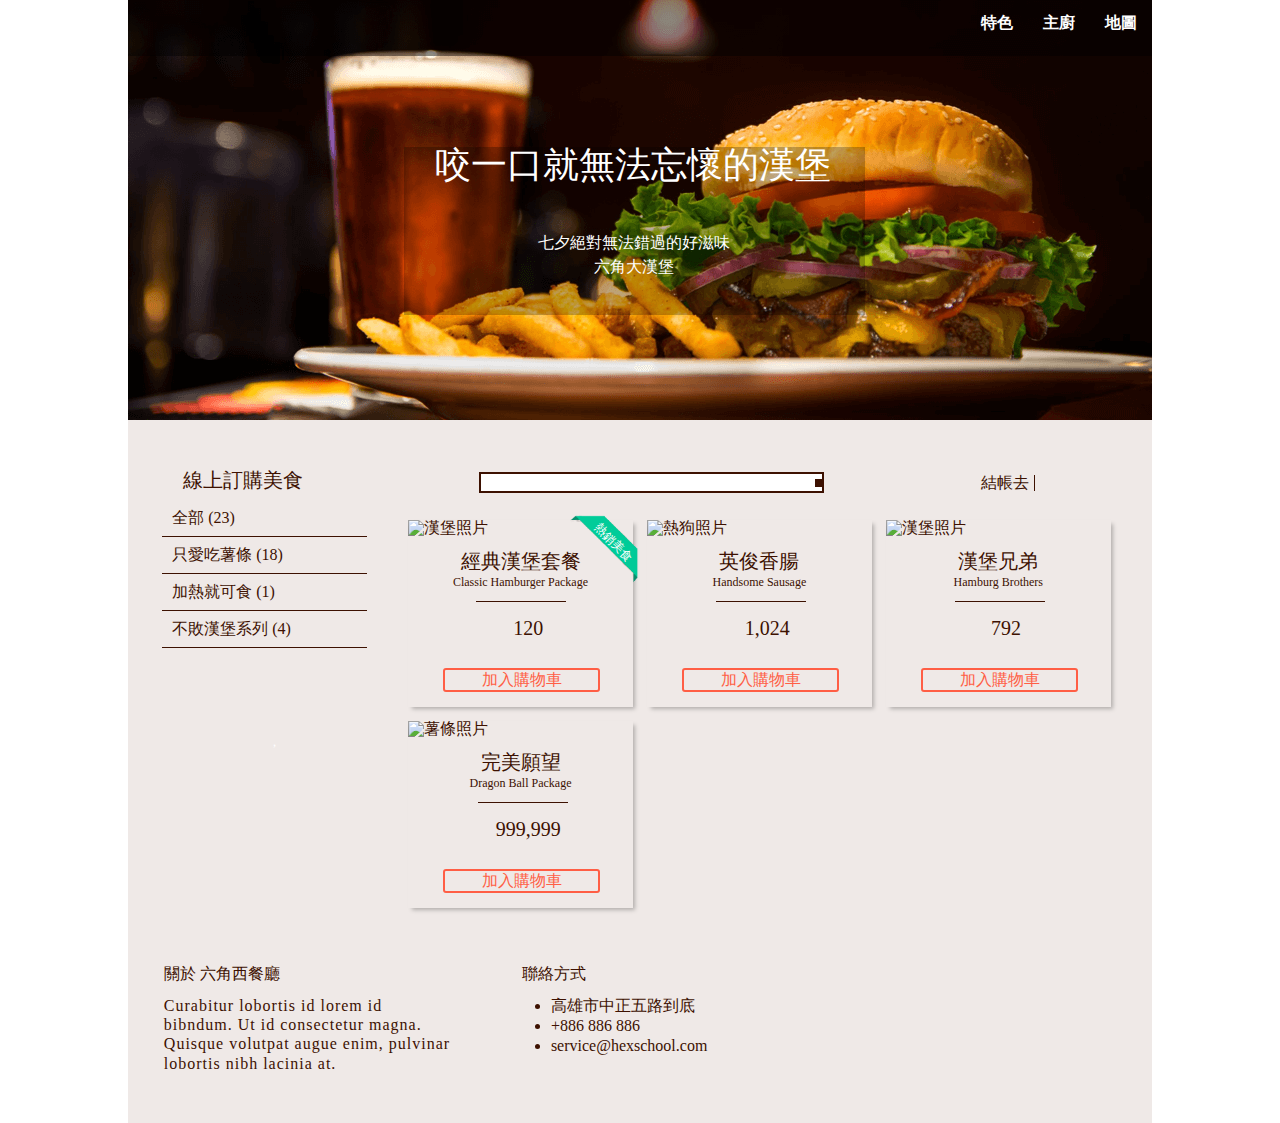
==== html/cart.html @ fddc5d1a "first commit" ====
<!DOCTYPE html>
<html lang="en">
<head>
    <meta charset="UTF-8">
    <meta http-equiv="X-UA-Compatible" content="IE=edge">
    <meta name="viewport" content="width=device-width, initial-scale=1.0">
    <title>Restaurant-cart</title>

    <link rel="shortcut icon" href="../icon/burger.icon.svg">

    <meta name='description' content='網頁練習，六角西餐廳。' />
    <meta property="og:title" content="六角西餐廳"/>
    <meta property="og:description" content="六角西餐廳，販賣各式美式速食"/>
    <meta property="og:type" content="website"/>
    <meta property="og:url" content="  "/>
    <meta property="og:image" content="../icon/burger.icon.svg"/>
    
    <link rel="stylesheet" href="../css/restaurant ver.2.css">

    <link rel='stylesheet' href='https://cdnjs.cloudflare.com/ajax/libs/font-awesome/5.14.0/css/all.min.css'/>
    <!-- pure-->
    <link rel="stylesheet" href="https://cdn.jsdelivr.net/npm/purecss@2.1.0/build/pure-min.css">
    <link rel="stylesheet" href="https://cdn.jsdelivr.net/npm/purecss@2.1.0/build/buttons-min.css">
    <link rel="stylesheet" href="https://cdn.jsdelivr.net/npm/purecss@2.1.0/build/forms-min.css">

</head>
<body>
    <div class="wrap">
        <div class="aside">
            <ul class="menu">
                <li><a href="#">特色</a></li>
                <li><a href="#">主廚</a></li>
                <li><a href="#">地圖</a></li>
            </ul>
        </div>
        <div class="main">
            <div class="header">
                <div class="logo">
                    <a href="#">六角西餐廳</a>
                </div>
                <ul class="menu">
                    <li><a href="#">特色</a></li>
                    <li><a href="#">主廚</a></li>
                    <li><a href="#">地圖</a></li>
                </ul>
                <a href="../icon/bars.menu" class="showbar"></a>
            </div>
            <div class="banner">           
                <h1>咬一口<br>就無法忘懷的漢堡</h1>
                <span>七夕絕對無法錯過的好滋味<br>
                    <a href="../icon/utensils-solid.svg"></a>六角大漢堡<a href="../icon/utensils-solid.svg"></a>
                </span>
                <div class="blur"></div>
            </div>

            <div class="content">
                <div class="shoppingPage">
                    <ul class="sideList">
                        <h3><a href=".leaf"></a>線上訂購美食</h3>
                        <li><a href="#">全部 (23)</a></li>
                        <li><a href="#">只愛吃薯條 (18)</a></li>
                        <li><a href="#">加熱就可食 (1)</a></li>
                        <li><a href="#">不敗漢堡系列 (4)</a></li>
                    </ul>
                    <div class="product">
                        <div class="search">
                            <input type="text" size="40%">
                            <a href="magnifying.large"></a>
                            <ul class="pay">
                                <li class="payMoney">
                                    <a href="#" >結帳去</a>
                                </li>
                                <li><a href="shopping.cart"></a></li>
                            </ul>
                        </div>
                        <ul class="productList">
                            <li class="border">
                                <span class="label-point">熱銷美食</span>
                                <img class="label" src="../img/label.png" alt="熱銷美食">
                                <img src="https://github.com/hexschool/course-css-weblayout/blob/main/assets/product_1.png?raw=true" alt="漢堡照片">
                                <i class="heart fa fa-heart-o"></i>
                                <h6>經典漢堡套餐</h6>
                                <span>Classic Hamburger Package</span>
                                <a href="sign.dollar" class="money">120</a>
                                <a href="shopping.cart" class="addCart">加入購物車</a>
                            </li>
                            <li>
                                <img src="https://github.com/hexschool/course-css-weblayout/blob/main/assets/product_2.png?raw=true" alt="熱狗照片">
                                <i class="heart fa fa-heart-o"></i>
                                <h6>英俊香腸</h6>
                                <span>Handsome Sausage</span>
                                <a href="sign.dollar" class="money">1,024</a>
                                <a href="shopping.cart" class="addCart">加入購物車</a>
                            </li>
                            <li>
                                <img src="https://github.com/hexschool/course-css-weblayout/blob/main/assets/product_3.png?raw=true" alt="漢堡照片">
                                <i class="heart fa fa-heart-o"></i>
                                <h6>漢堡兄弟</h6>
                                <span>Hamburg Brothers</span>
                                <a href="sign.dollar" class="money">792</a>
                                <a href="shopping.cart" class="addCart">加入購物車</a>
                            </li>
                            <li>
                                <img src="https://github.com/hexschool/course-css-weblayout/blob/main/assets/product_4.png?raw=true" alt="薯條照片">
                                <i class="heart fa-solid fa-heart"></i>
                                <h6>完美願望</h6>
                                <span>Dragon Ball Package</span>
                                <a href="sign.dollar" class="money">999,999</a>
                                <a href="shopping.cart" class="addCart">加入購物車</a>
                            </li>
                        </ul>
                        
                    </div>
                </div>
            </div>

            <div class="footer">
                <ul class="about">
                    <li class="aboutRest">
                        <h2>關於 六角西餐廳</h2>
                        <p>
                            Curabitur lobortis id lorem id bibndum.
                            Ut id consectetur magna. Quisque volutpat augue enim,
                            pulvinar lobortis nibh lacinia at. 
                        </p>
                    </li>
                    <li>
                        <h2>聯絡方式</h2>
                        <p>
                            <ul>
                                <li>高雄市中正五路到底</li>
                                <li>+886 886 886</li>
                                <li>service@hexschool.com</li>
                            </ul>
                        </p>
                    </li>
                </ul>
                <div class="logoFooter">
                    <a href="#">六角西餐廳</a>
                    <ul>
                        <li><a href="google-plus.google" class="google"></a></li>
                        <li><a href="twitter-brands.twt" class="twitter"></a></li>
                        <li><a href="facebook-brands.fb" class="fb"></a></li>

                    </ul>
                </div>
            </div>
        </div>
    </div>


    <script src="https://code.jquery.com/jquery-3.6.0.min.js"></script> 
    <script src="https://kit.fontawesome.com/aca724d9db.js" crossorigin="anonymous"></script>
    <script src="../js/Restaurant ver.2.js"></script>
</body>
</html>
---- css/restaurant ver.2.css ----
/* http://meyerweb.com/eric/tools/css/reset/ 
   v2.0 | 20110126
   License: none (public domain)
*/

html, body, div, span, applet, object, iframe,
h1, h2, h3, h4, h5, h6, p, blockquote, pre,
a, abbr, acronym, address, big, cite, code,
del, dfn, em, img, ins, kbd, q, s, samp,
small, strike, strong, sub, sup, tt, var,
b, u, i, center,
dl, dt, dd, ol, ul, li,
fieldset, form, label, legend,
table, caption, tbody, tfoot, thead, tr, th, td,
article, aside, canvas, details, embed, 
figure, figcaption, footer, header, hgroup, 
menu, nav, output, ruby, section, summary,
time, mark, audio, video {
	margin: 0;
	padding: 0;
	border: 0;
	font-size: 100%;
	font: inherit;
	vertical-align: baseline;
}
/* HTML5 display-role reset for older browsers */
article, aside, details, figcaption, figure, 
footer, header, hgroup, menu, nav, section {
	display: block;
}
body {
	line-height: 1;
}
ol, ul {
	list-style: none;
}
blockquote, q {
	quotes: none;
}
blockquote:before, blockquote:after,
q:before, q:after {
	content: '';
	content: none;
}
table {
	border-collapse: collapse;
	border-spacing: 0;
}

/* reset end */
img{
    max-width: 100%;
    height: auto;
}

*,*::before,*::after{
    box-sizing: border-box;
}

a{
    text-decoration: none;
}

/* layoout */
.wrap{
    max-width: 1024px;
    margin: 0 auto;
    overflow: hidden;
    font-family: 'MicrosoftJhengHeiRegular';
    position: relative;
    color: #3D1101;
    
}


.header{
    position: absolute;
    left: 0;
    right: 0;
    height: 56px;
    background-color:rgba(0, 0, 0, 0.45);
    z-index: 1;
}


.logo a {
    width: 120px;
    height: 24px;
    background-image: url(https://raw.githubusercontent.com/hexschool/course-css-weblayout/4302179dc195437fdb523ccccf11440c3b5dedc8/assets/logo_w%40svg.svg);
    background-size: contain;
    background-repeat: no-repeat;
    display: block;
    text-indent: 101%;
    overflow: hidden;
    white-space: nowrap;
    position: absolute;
    top: 30%;
    left: 5%;
}

.menu{
    position: absolute;
    right: 0;
    display: flex;
    align-items: center;
}

.menu a{
    text-decoration: none;
    display: block;
    color: white;
    font-weight: bold;
    padding: 15px;
    border-bottom: 5px solid transparent;
}

.menu a:hover {
    border-bottom: 5px solid white;
}

.showbar.fa-bars:before, .fa-navicon:before{
    content: "";
    display: none;
}


.banner{
    position: relative;
    background-image: url(../img/header_desktop.png);
    height: 420px ;
    z-index: 0;
    cursor: default;
}

.banner h1{
    color: white;
    font-size: 36px;
    top: 35%;
    left: 30%;
    position: absolute;
    z-index: 3;
}

.banner span{
    color:white;
    text-align: center;
    position: absolute;
    top: 55%;
    left: 40%;
    line-height: 1.5;
    z-index: 3;
}

.banner a{
    color: white;
    size: 16px;
    z-index: 3;
    padding: 0px 5px;
    cursor: default;
}

.banner .blur{
    position: absolute;
    top: 35%;
    left: 27%;
    background-color: rgba(0,0,0,0.25);
    width: 45%;
    height: 40%;
    z-index: 0; 
}

.banner h1 br{
    display: none;
}

@media(max-width:768px){
    .showbar.fa-bars::before, .fa-navicon:before{
        content: "\f0c9";
        display: block;
    }
    .showbar{
        text-decoration: none;
        color: #fff;
        font-size: 30px;
        float: right;
        margin: 3%; 
    }
    .open .main{
        transform: translateX(-245px);
        transition: 1s ease;
    }

    .aside{
        position: absolute;
        top: 0px;
        bottom: 10px;
        width: 250px;
        height: 100%;
        overflow: hidden;
        transform: translateX(850px);
        background-color: rgba(0, 0, 0, 0.7);
        transition: 0.6s ease;
    }
    .aside .menu{
        display: block;
        width: 100%;
        text-align: center;
        padding-top: 50px;
        font-size: 18px;
    }
    .header .menu{
        display: none;
    }
    .open .aside{
        transform: translateX(520px);
    }
    .banner h1{
        top: 35%;
        left: 22%;
    }
    .banner .blur{
        top: 32.5%;
        left: 15.5%;
        width: 60%;
        height: 40%;
    }
    .banner span{
        top: 55%;
        left: 35%;
    }
}


@media(max-width:767px){
    .header{
        height: 50px;
    }
    .banner{
        background-image: url(../img/header_mobile.png);
    }
    .banner h1{
        text-align: center;
        top: 35%;
        left: 15%;
    }
    .banner h1 br{
        display: block;
    }
    .banner .blur{
        top: 25%;
        left: 5%;
        width: 90%;
        height: 60%;
    }
    .banner span{
        top: 60%;
        left: 25%;
    }
    .showbar.fa-bars::before, .fa-navicon:before{
        content: "\f0c9";
        display: block;
    }
    .showbar{
        text-decoration: none;
        color: #fff;
        font-size: 30px;
        float: right;
        margin: 3%; 
    }
    .aside{
        display: none;
    }
    .open .main{
        transform: translateX(0px);
    }
    .header .menu{
        display: block;
        max-height: 0px;
        overflow: hidden;
        transition: max-height 1.5s;
        position: absolute;
        z-index: 100;
        top: 50px;
        left: 0;
        right: 0;
        background: rgb(0,0,0,0.8);
        text-align: center;
    }
    .menu-show .menu{
        max-height: 500px;
    }
}


/* 表尾 */

.footer{
    background: rgba(239,233,231);
    display: flex;
    justify-content: space-between;
    padding-top: 50px;
    padding-bottom: 50px;
}

.about{
    display: flex;
    justify-content: space-around;
    width: 70%;
}

.about>li{
    width: 40%;
}

.about ul li{
    list-style: disc;
    padding: 2px 0px;
    margin-left: 10%;
}

.about h3{
    font-size: 24px;
}

.about p{
    padding-top: 5%;
    line-height: 1.2;
    letter-spacing: 1px;
}

.logoFooter{
    padding-right: 5%;
}

.logoFooter>a{
    width: 245px;
    height: 50px;
    background-image: url(https://raw.githubusercontent.com/hexschool/course-css-weblayout/4302179dc195437fdb523ccccf11440c3b5dedc8/assets/logo_l%40svg.svg);
    background-size: contain;
    background-repeat: no-repeat;
    display: block;
    text-indent: 101%;
    overflow: hidden;
    white-space: nowrap;
}

.logoFooter >ul{
    display: flex;
    justify-content: end;
}

.logoFooter >ul a{
    display: block;
    font-size: 36px;
}

.logoFooter li{
    margin: 10% 0%;
    margin-left: 10%;
}

.google{
    color: #DB4437;
}
.twitter{
    color: #41ABE1;
}
.fb{
    color: #3A5795;
}

@media(max-width:767px){
    .footer{
        flex-wrap: wrap;
        flex-direction: column;
        justify-content: space-around;
    }
    .aboutRest{
        display: none;
    }
    .about>li{
        width: 80%;
        margin-bottom: 5%;
    }
    .logoFooter{
       align-self: flex-end;
    }
}

/* layout end */


/* Home */

.feature{
    padding-top: 50px;
    position: relative;
    background: rgba(239,233,231);
}

.feature h3{
    font-size: 20px;
    line-height: 32px;
    text-align: center;
}

.feature span{
    border-bottom: 1px solid #979797;
    width: 13%;
    position: absolute;
    left: 25%;
    top: 15%;
}

.feature span::after{
    content: "";
    border-bottom: 1px solid #979797;
    width: 100%;
    position: absolute;
    left: 285%;
}

.feature-list{
    display: flex;
    justify-content: space-evenly;
    align-items: baseline;
}

.feature-list li{
    width: 25.333%;
    margin-bottom: 6%;
    line-height: 1.2;
    letter-spacing: 1px;
}

.feature-list h6{
    font-size: 18px;
    margin-top: 10%;
    margin-bottom: 5%;
    text-align: center;
}
.feature-list img{
    background-color: rgba(239,233,231);
    max-width: 200px;
    display: block;
    margin: 0 auto;
    margin-top: 10%;
}

@media(max-width:768px){
    .feature span{
        left: 20%;
    }
    .feature span::after{
        left: 350%;
    }

}
@media(max-width:767px){
    .feature span{
        display: none;
    }
    .feature span::after{
        display: none;
    }
    .feature-list{
        flex-direction: column;
        justify-content: center;
        align-items: center;
    }
    .feature-list li{
        width: 70%;
    }

}



/* chef */

.todayChef{
    display: flex;
    background: #3D1101;
    z-index: 0;
    padding-left: 42px;
}

.intro{
    color: #EFE9E7 ;
    z-index: 3;
    width: 40%;
    margin: 0 auto;
    margin-top: 5%;
}

.intro h6{
    font-size: 20px;
    line-height: 32px;
}

.intro p{
    margin-top: 3%;
    line-height:1.5 ;
    letter-spacing: 1.2px;
}

@media(max-width:768px){
    .todayChef img{
        width: 50%;
    }
    .intro p{
        letter-spacing: normal;
        margin-bottom: 5%;
    }
    .intro{
        width: 40%;
    }
}

@media(max-width:767px){
    .todayChef{
        flex-direction: column;
        padding-left: 0px;
    }
    .todayChef img{
        width: 100%;
    }
    .intro{
        width: 80%;
    }
}


/* review */
.review{
    padding-top: 50px;
    background: rgba(239,233,231);
    color: #3D1101;
}
.review h3{
    font-size: 24px;
    text-align: center;
    padding-bottom: 50px;
}

.reviewList{
    display: inline-flex;
    align-items: baseline;
    justify-content: center;
}

.reviewList h6{
    font-size: 18px;
    line-height: 4;
}

.reviewList img{
    max-width: 67px;
    align-self: flex-start;
    margin-left: 2%;
    margin-right: 1%;
}

.reviewList li{
    width: 20%;
    margin-right: 3%;
    line-height: 1.5;
}
.reviewList span{
    display: block;
    color: rgba(77,37,22,0.75);
    padding-top: 16px;
    float: right;
    margin-bottom: 15%;
}


@media(max-width:767px){
    .reviewList{
        flex-wrap: wrap;
    }
    .reviewList li{
        width: 70%;
    }
}


/* map */
.reservation{
    background: rgba(250,250,250,0.70);
    color: #3D1101;
    padding: 50px 0px;
    
}

.reservation h2{
    font-size: 24px;
    text-align: center;
    padding-bottom: 40px;
    line-height: 1.5;
}

.infro{
    display: flex;
    justify-content: space-evenly;
    align-items: flex-start;
}

.infro .pure-form.pure-form-stacked input{
    margin:  0em 0em 1em 0em;
    
}

.infro .pure-form .pure-radio {
    display: inline;
}

.infro .pure-form .pure-radio input{
    width: 10%;
    margin: 0.5em 0;
}


.infro .btn{
    margin-left: 70%;
}

.infro .button-warning ,.formPage .btn .pure-button.button-warning{
    background: rgb(223, 117, 20);
}

@media(max-width:768px){
    .infro img{
        display: block;
        width: 50%;
        margin:0% 5%;
    }
    .infro .pure-form.pure-form-stacked input{
        width: 70%;
    }
    .infro .pure-form .pure-radio input{
        width: 5%;
    }
    .infro .btn{
        margin-left: 35%;
    }
}

@media(max-width:767px){
   .infro{
        flex-direction: column;
        align-items: center;
   }
   .infro img{
    width: 90%;
   }
   .infro .pure-form{
    margin-left: 15%;
    margin-top: 5%;
   }
}


/* cart start */
.shoppingPage{
    display: flex;
    justify-content: space-evenly;
    align-items: baseline;
    padding-top: 50px;
    background: rgba(239,233,231);
}

.sideList h3,.sideList h3 a{
    font-size: 20px;
    color: #3D1101;
    padding-bottom: 10px;
    padding-right: 5px;
}

.sideList{
    width: 20%;
}

.sideList li a{
    color: #3D1101;
    display: block;
    padding: 10px  70px 10px 10px;
}

.sideList li a:hover{
    background-color: #3D1101;
    color:#fff;
}

.sideList li{
    border-bottom: 1px solid #3D1101  ;
}

/* 搜尋欄 */

.search{
    display: flex;
    justify-content: space-around;
    align-items: center;
    position: relative;
}

.search>a{
    color: #fff;
    display: inline-block;
    position: absolute;
    transform: translateX(60px) ;
    border: #3D1101 1px solid;
    background-color: #3D1101;
    padding: 3px;
}

.search input{
    border: #3D1101 2px solid;
    border-radius: 0px;
}

.search input:focus{
    outline: rgba(77,37,22,0.85);
    box-shadow:inset 1px 0.5px  1px 2.5px rgba(77,37,22,0.25);

}

.pay{
    display: flex;
}

.pay a{
    color: #3D1101;
}

.pay .payMoney{
    margin-right: 5px;
    border-right: 1px solid #3D1101;
}

.payMoney a{
    display: block;
    padding-right: 5px;
}

/* 產品列 */

.product{
    width: 70%;
}

.productList{
    display:flex;
    justify-content: start;
    align-content: flex-start;
    flex-wrap: wrap;
    padding-top: 20px;
}

.productList li{
    width: 31.333%;
    margin: 1%;
    box-shadow: 3px 3px 4px -1px rgb(0,0,0,0.25);
    position: relative;
}

.productList h6{
    font-size: 20px;
    text-align: center;
    padding: 15px 0px 5px 0px;
    position: relative;
}

.productList span{
    display: block;
    font-size: 12px;
    text-align: center;
}

.productList h6::before,.productList .border h6::before{
    content: "";
    position: absolute;
    width: 90px;
    border-bottom: 1px solid #3D1101;
    transform: translateX(-3px) translateY(50px);
}

.productList .border h6::before{
    transform: translateX(15px) translateY(50px);
}

.productList a{
    display: block;
    text-align: center;
}

.productList .money{
    color: #3D1101;
    font-size: 20px;
    margin: 30px 0px;
    cursor: default;
}
.productList .money.fa-solid{
    font-weight: 500;
}

.productList .addCart{
    color: #FF5E45;
    margin: 15px 35px;
    padding: 2px 0px;
    border: #FF5E45 2px solid;
    border-radius: 3px;
    width: 70%;
}

.productList .addCart:hover{
    color: #fff;
    background-color: #FF5E45 ;
}

.productList .heart{
    position: absolute;
    transform: translateX(-215px) translateY(10px);
    color: #fff;
    cursor: pointer;
}

.productList .label{
    width: 30%;
    position: absolute;
    transform: translateX(162px) translateY(-5px);
}
.label-point{
    position: absolute;
    transform: rotate(-315deg) translateX(140px) translateY(-117px);
    color: #fff;
    z-index: 5;
    font-size: 14px;
}

@media(max-width:768px){
    .sideList{
        width: 26%;
    }
    .search>a{
        transform: translateX(105px) ;
    }
    .productList .heart{
        transform: translateX(-160px) translateY(10px);
    }
    
    .productList .label{
        width: 35%;
        transform: translateX(112px) translateY(-5px);
    }
    .productList .label-point{
        transform: rotate(-315deg) translateX(100px) translateY(-80px);
    }
}

/* 最適用iphone12pro */
@media(max-width:767px){
    .shoppingPage{
        flex-direction: column;
        align-items: center;
    }
    .sideList{
        width: 80%;
    }
    .search{
        flex-direction: column;
        justify-content: flex-end;
        align-items: flex-end;
    }
    .search>a{
        transform: translateX(-36px) translateY(-27px) ;
    }
    .search input{
        width: 85%;
        margin-top: 5%;
        margin-right: 10%;
    }
    .pay{
        margin-top: 10px;
        margin-right: 10%;
    }
    .product{
        width: 90%;
    }
    .productList{
        flex-wrap: wrap;
        justify-content: center;
    }
    .productList li{
        width: 80%;
        margin-bottom: 5%;
    }
    .productList .heart{
        transform: translateX(-270px) translateY(10px);
    }
    
    .productList .label{
        width: 30%;
        transform: translateX(202px) translateY(-5px);
    }
    .productList .label-point{
        font-size: 16px;
        transform: rotate(-315deg) translateX(175px) translateY(-145px);
    }

}


/* login css start */
.login{
    background: rgba(239,233,231);
    padding: 50px;
    font-family: 'NotoSansCJKtc-Medium';
}

.login h1{
    text-align: center;
    font-size: 48px;
    margin: 1%;
    font-weight: bold;
}

.login >span{
    font-weight: bold;
    display: block;
    text-align: center;
    font-size: 20px;
}

.formPage{
    color: #3D1101 ;
    width: 37%;   
    margin: 0 auto;
    border-top: 5px #FF5E45 solid;
    margin-top: 5%;
    box-shadow: 2px 4px 6px -2px rgb(0,0,0,0.35);
}

.formPage h2{
    font-family: 'NotoSansCJKtc-Black';
    font-size: 18px;
    text-align: center;
    padding-top: 20px;
    padding-bottom: 10px;
    font-weight: bold;

}

.formPage .pure-form.pure-form-stacked{
    padding-left: 20px;
}

.formPage .pure-form-message{
    color: rgba(182, 66, 23, 0.75);
}

.formPage .btn{
    padding-top: 50px;
}

.formPage .btn .pure-button{
    width: 40%;
    color: #fff;
    margin: 0% 2.5%;
}

.formPage .btn .pure-button{
    background: rgb(0,0,0,0.35);
}

.mail ,.locker{
    position: relative;
    display: inline-block;
}

.mail::before,.locker::before{
    content: "\f0e0";
    font-family: "Font Awesome 6 Free";
    font-weight: 300;
    position: absolute;
    transform: translateX(10px) translateY(30px);
    color: rgba(182, 66, 23, 0.5);
}

.locker::before{
    content: "\f13e";
    font-weight: 600;
}

@media(max-width:768px){
    .formPage .pure-form.pure-form-stacked input{
        width: 90%;
    }
}

@media(max-width:767px){
    .formPage .pure-form.pure-form-stacked input{
        width: 90%;
    }
    .formPage{
        width: 100%;
    }
}
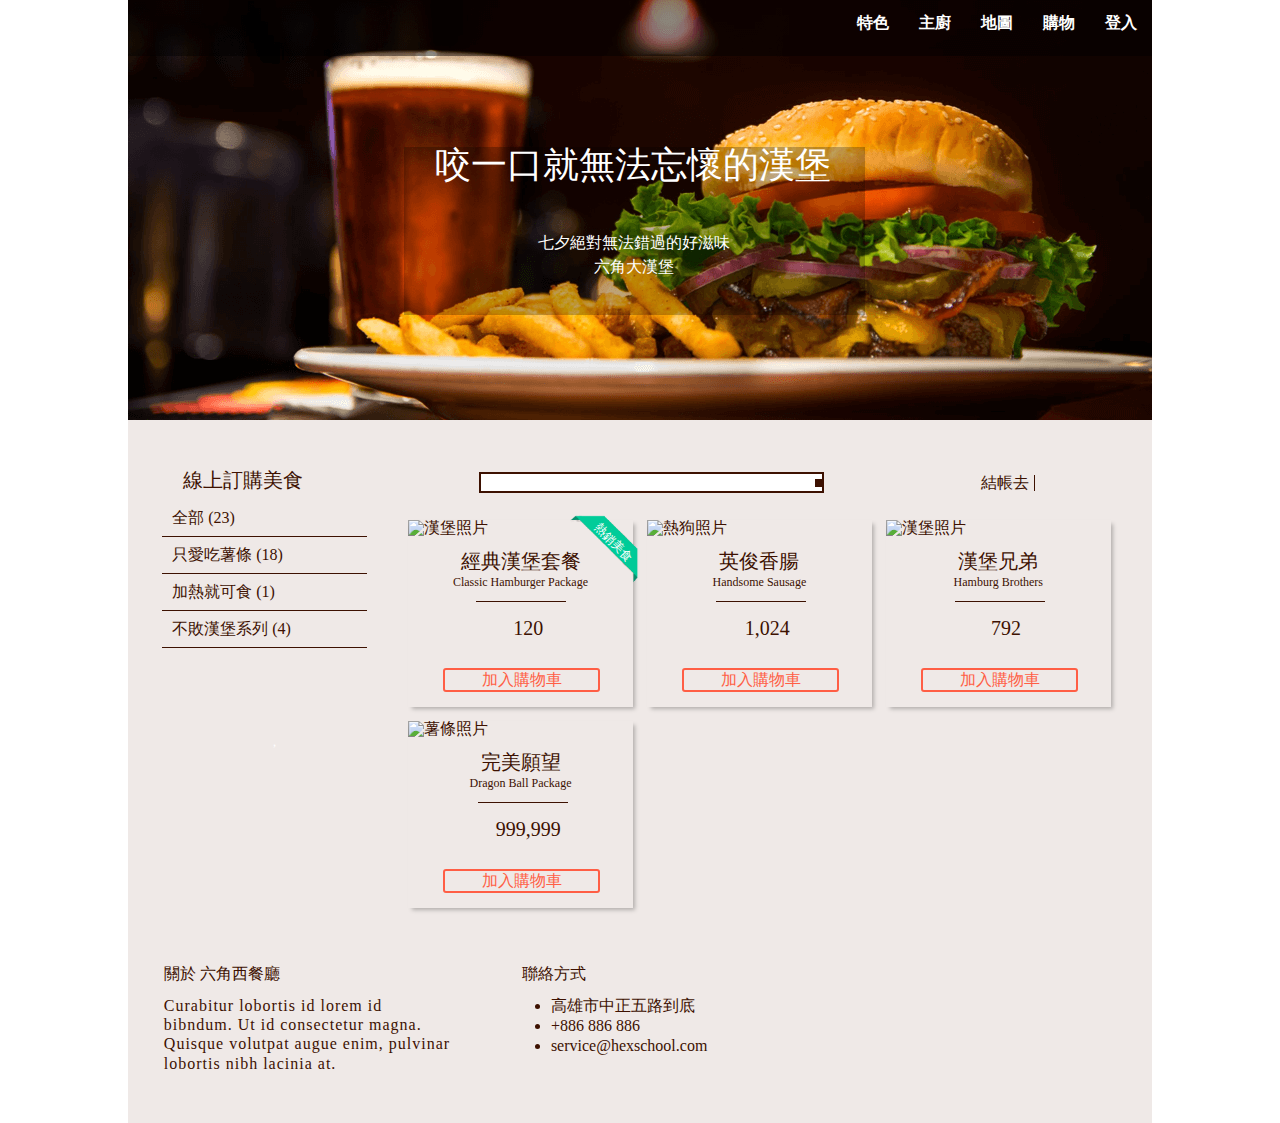
==== commit cc451c34: "modify menu and herf" ====
--- a/html/cart.html
+++ b/html/cart.html
@@ -31,6 +31,8 @@
                 <li><a href="#">特色</a></li>
                 <li><a href="#">主廚</a></li>
                 <li><a href="#">地圖</a></li>
+                <li><a href="./cart.html">購物</a></li>
+                <li><a href="./login.html">登入</a></li>
             </ul>
         </div>
         <div class="main">
@@ -42,6 +44,8 @@
                     <li><a href="#">特色</a></li>
                     <li><a href="#">主廚</a></li>
                     <li><a href="#">地圖</a></li>
+                    <li><a href="./cart.html">購物</a></li>
+                    <li><a href="./login.html">登入</a></li>
                 </ul>
                 <a href="../icon/bars.menu" class="showbar"></a>
             </div>
